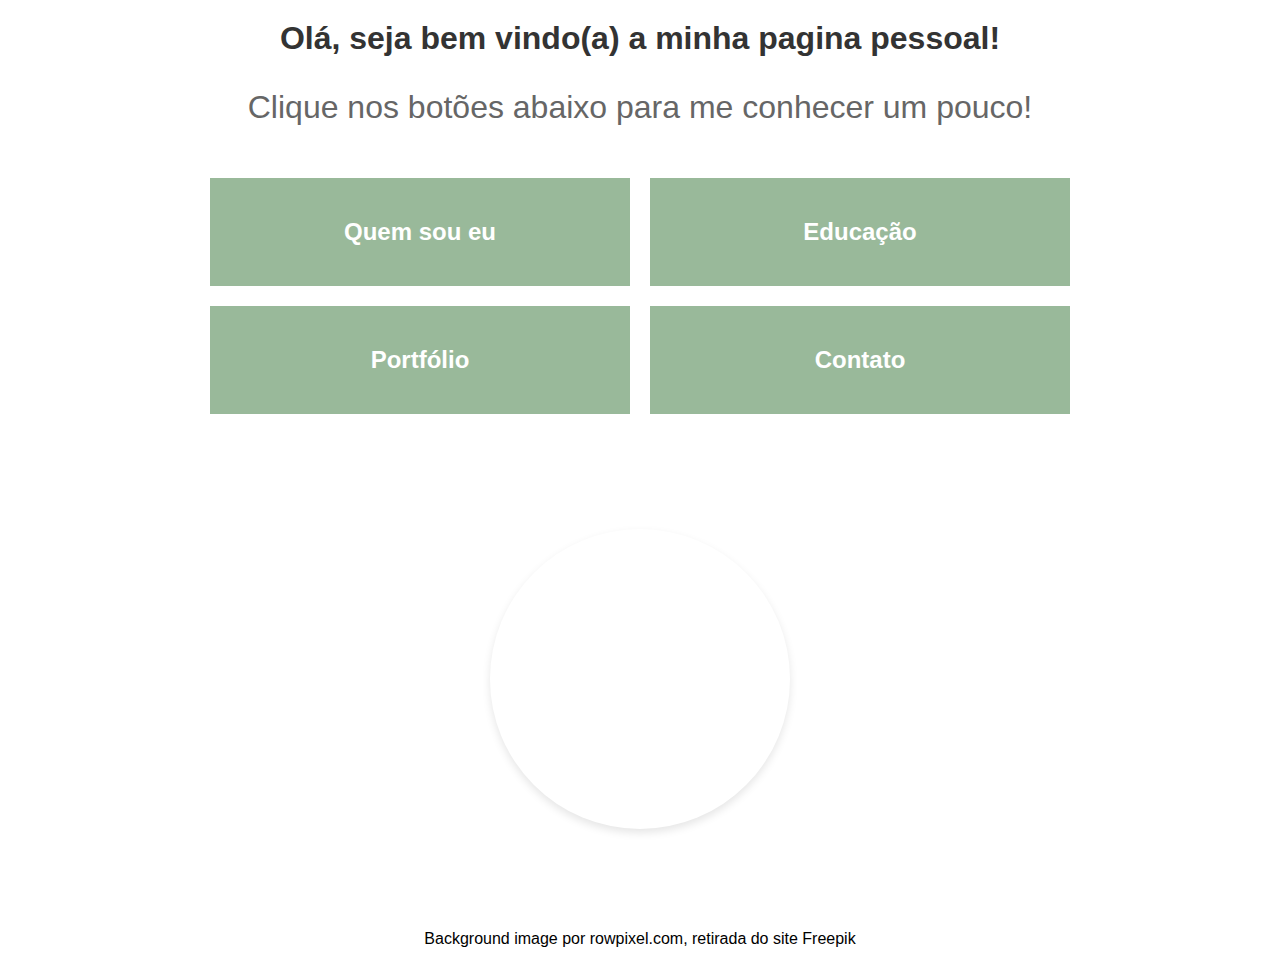
==== index.html @ ffddf663 "Add files via upload" ====
<!DOCTYPE html>

<html lang="en">

<head>

    <meta charset="UTF-8">

    <meta name="viewport" content="width=device-width, initial-scale=1.0">
    <link rel="stylesheet" href="estilo.css">
    <title>Index</title>

    <style>

        body {

            font-family: Arial, sans-serif;
            padding: 0;
            margin: 0;
            }

        .header {
            background-color: #333;
            color: white;
            text-align: center;
            padding: 1rem;
        }

        .container {
            display: grid;
            grid-template-columns: repeat(auto-fit, minmax(300px, 1fr));
            gap: 20px;
            padding: 20px;
        }

        .box {
            background-color: #98b899fd;
            padding: 20px;
            text-align: center;
            color: white; border: none; 
        }

        img {
            max-width: 100%;
            height: auto;
        }
    </style>
</head>

<body class="background">

            <h1 class="h1">Olá, seja bem vindo(a) a minha pagina pessoal!</h1>
    
        <p class="p">Clique nos botões abaixo para me conhecer um pouco!</p>

       
    <div class="container">
        <div class="box">
            <a href="quemsoueu.html"> 
            <h2>Quem sou eu</h2>
            </a>
        </div>

        <div class="box">
            <a href="educacao.html">
            <h2>Educação </h2>
            </a>
        </div>
        <div class="box">
            <a href="portifolio.html">
            <h2>Portfólio </h2>
            </a>
        </div>
        <div class="box">
            <a href="Contato.html">
            <h2>Contato</h2>
            </a>
        </div>
    </div>
    <div class="photo">
        <img src="images/minhafoto.jpg" alt="minhafoto">
    </div>

    <p class="p3">Background image por rowpixel.com, retirada do site Freepik</p>
</body>

</html>
---- estilo.css ----
* {
    box-sizing: border-box;
}

.h1{
    text-align: center;
    color: #333;
    margin-top: 20px;
    font-family: Arial;
    font-size: 2rem; /*utilizando unidade respondiva*/
    font-weight: bold;
}

.p{
    text-align: center;
    color: #666;
    font-family: Arial;
    font-size: 2rem;
}

.p2{
    text-align: center;
    font-family: Arial;
    font-size: 2rem;
    padding: 20px;
    color: #666;
    margin: 0;
    white-space: normal;
}

.p3{
    text-align: center;
    font-family: Arial;
    font-size: 1rem;
    padding: 10px;

}

.p4{
    font-family: Arial;
    font-size: 1rem;
    padding: 10px;
}


a {
    text-decoration: none; /* Para remover o sublinhado apos link ser visitado*/
    color: white;

}
/* Aplicado na tab Educacao*/
.container {
    max-width: 900px;
    margin: 20px auto;
    padding: 20px;
    }

.section {
    margin-bottom: 20px;
}
.section h2 {
    border-bottom: 2px solid #007BFF;
    padding-bottom: 5px;
}
.section ul {
    list-style: none;
    padding: 0;
}
.section ul li {
    margin-bottom: 10px;
}
.section {
    margin-bottom: 20px;
}
.section h2 {
    border-bottom: 2px solid #007BFF;
    padding-bottom: 5px;
}
.section ul {
    list-style: none;
    padding: 0;
}
.section ul li {
    margin-bottom: 10px;
}


/* Aplicado em todas as tabs*/
.background {
    background: url(images/background.jpg); 
    background-size: cover; 
    background-position: center;
    background-repeat: no-repeat;
    background-attachment: fixed;
    }

.button-container {
    display: flex;
    flex-wrap: wrap;
    justify-content: center;
    align-items: center;
    height: 100vh;
    gap: 10px;
    margin-top: 1rem;
    }
    
.button-custom5 {
    padding: 20px 40px; 
    background-color: #98b899fd; 
    color: white; border: none; 
    border-radius: 5px; 
    cursor: pointer;
    font-size: 15px;
    font-weight: bold;
    position:absolute;
    right: 1700px;
    top: 40px
}

.button-custom6 {
    padding: 20px 40px; 
    background-color: #98b899fd; 
    color: white; border: none; 
    border-radius: 5px; 
    cursor: pointer;
    font-size: 15px;
    font-weight: bold;
    position:absolute;
    right: 50px;
    top: 30px
}

.button-custom7 {
    padding: 20px 40px; 
    background-color: #98b899fd; 
    color: white; border: none; 
    border-radius: 5px; 
    cursor: pointer;
    font-size: 15px;
    font-weight: bold;
    position:center;

}

html, body {
    height: 100%;
    margin: 0;
    padding: 0;

}

.photo {
    display: flex;
    justify-content: center;
    align-items: center;
    height: 50%;
    max-width: 100%; /*responsividade da imagem*/
 }


 /* Imagem circular*/
.photo img {
    width: 300px;
    height: 300px;
    border-radius: 100%;
    object-fit: cover;
    box-shadow: 0 4px 8px rgba(0, 0, 0, 0.1);}
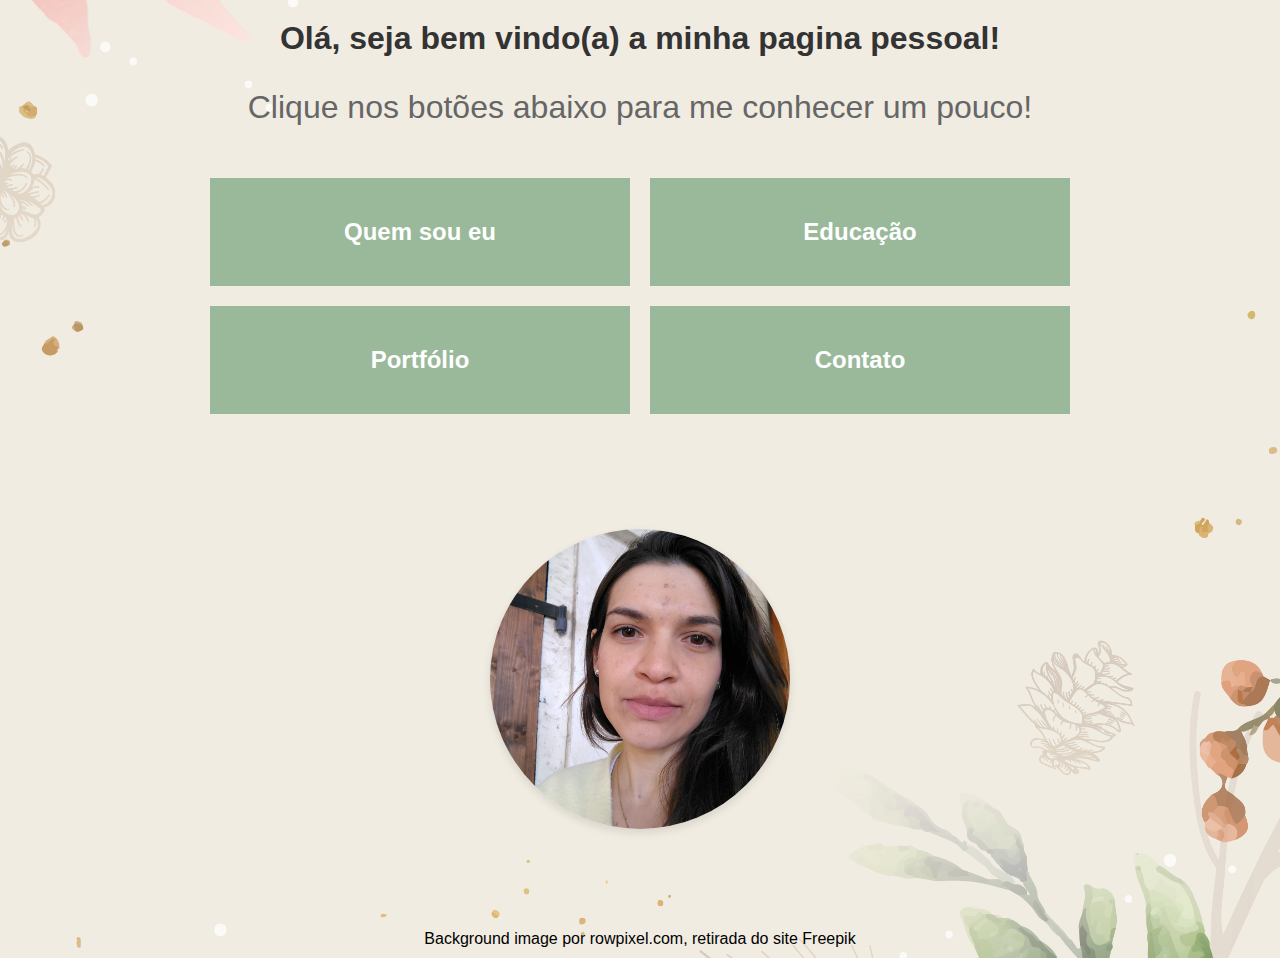
==== commit 2df4bb44: "Update index.html" ====
--- a/index.html
+++ b/index.html
@@ -72,7 +72,7 @@
             </a>
         </div>
         <div class="box">
-            <a href="Contato.html">
+            <a href="contato.html">
             <h2>Contato</h2>
             </a>
         </div>
@@ -84,4 +84,4 @@
     <p class="p3">Background image por rowpixel.com, retirada do site Freepik</p>
 </body>
 
-</html>+</html>
